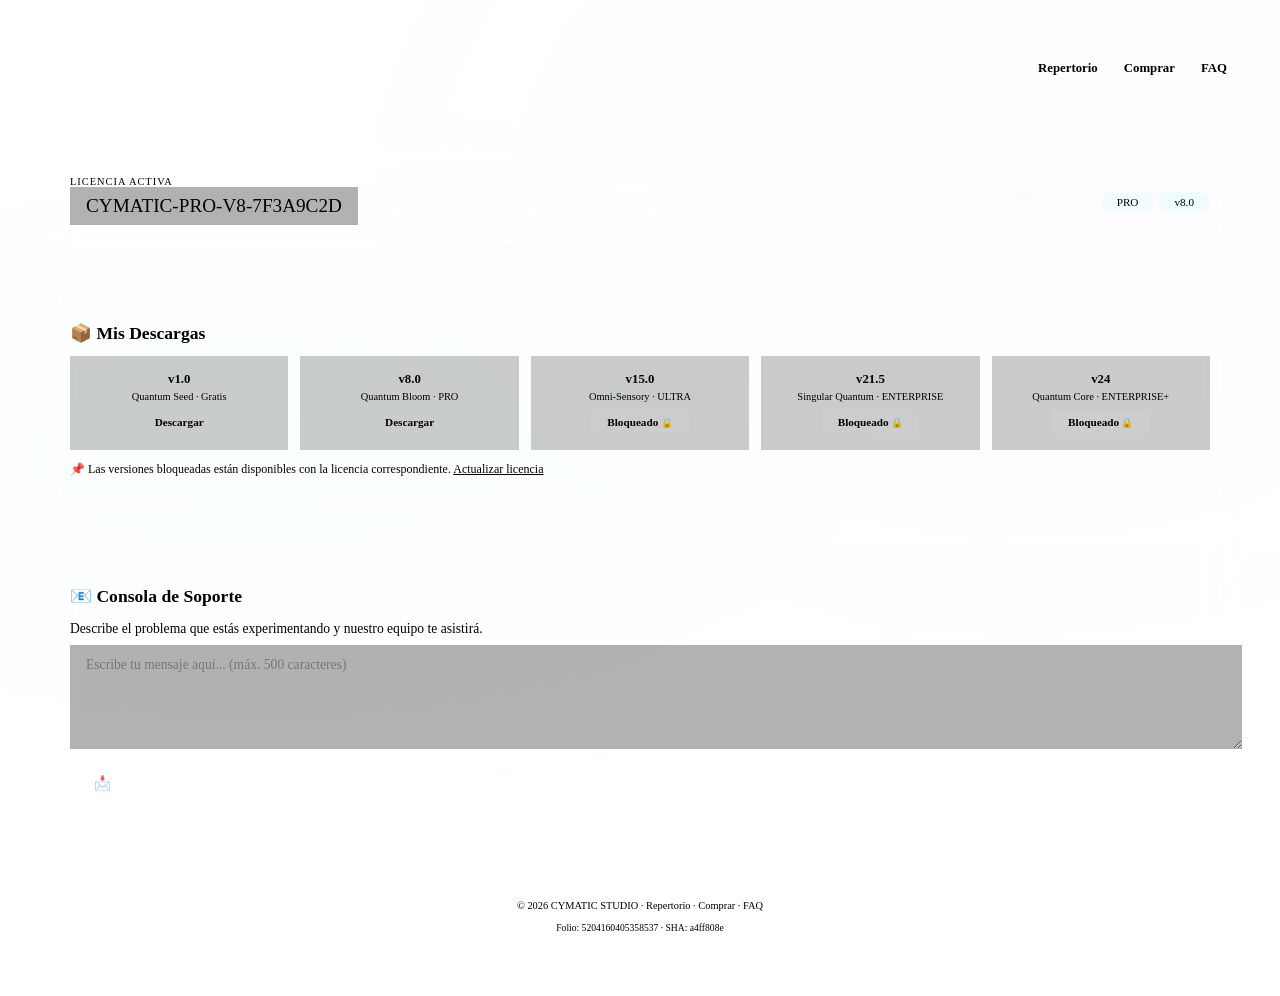
==== dashboard.html @ 0792c875 "Add initial dashboard HTML structure" ====
<!DOCTYPE html>
<html lang="es">
<head>
    <meta charset="UTF-8">
    <meta name="viewport" content="width=device-width, initial-scale=1.0">
    <meta name="folio" content="5204160405358537">
    <meta name="sha" content="a4ff808e">
    <meta name="trace" content="KRONOS-TRACE-PVA-5204160405358537-KRONOS-MT01JAAF">
    <title>CYMATIC STUDIO · Dashboard</title>
    <link rel="preconnect" href="https://fonts.googleapis.com">
    <link rel="preconnect" href="https://fonts.gstatic.com" crossorigin>
    <link href="https://fonts.googleapis.com/css2?family=Space+Grotesk:wght@400;600;700;800;900&family=JetBrains+Mono:wght@400;600;700&display=swap" rel="stylesheet">
    <link rel="stylesheet" href="assets/css/global.css">
    <style>
        body {
            background: var(--bg-primary);
            color: var(--text-primary);
            font-family: var(--font-sans);
            min-height: 100vh;
            padding: 40px 20px;
            display: flex;
            justify-content: center;
            align-items: flex-start;
        }
        .dashboard-container {
            max-width: 1200px;
            width: 100%;
            position: relative;
            z-index: 2;
        }
        body::before {
            content: '';
            position: fixed;
            inset: 0;
            z-index: 0;
            background:
                radial-gradient(ellipse at 20% 50%, rgba(0, 255, 204, 0.02) 0%, transparent 60%),
                radial-gradient(ellipse at 80% 20%, rgba(168, 85, 247, 0.02) 0%, transparent 50%);
            pointer-events: none;
        }
        .header {
            display: flex;
            justify-content: space-between;
            align-items: center;
            flex-wrap: wrap;
            gap: var(--space-md);
            margin-bottom: 40px;
            border-bottom: 1px solid var(--border-color);
            padding-bottom: 20px;
        }
        .logo {
            font-family: var(--font-sans);
            font-size: 2.2rem;
            font-weight: 900;
            background: linear-gradient(135deg, var(--accent-cyan), var(--accent-purple));
            -webkit-background-clip: text;
            -webkit-text-fill-color: transparent;
            letter-spacing: -0.5px;
        }
        .logo small {
            font-size: 0.7rem;
            font-weight: 400;
            -webkit-text-fill-color: rgba(255, 255, 255, 0.3);
            margin-left: 8px;
        }
        .nav-links {
            display: flex;
            gap: var(--space-md);
            flex-wrap: wrap;
        }
        .nav-links a {
            color: var(--text-secondary);
            font-family: var(--font-mono);
            font-size: 0.8rem;
            font-weight: 600;
            text-decoration: none;
            padding: 6px 12px;
            border-radius: var(--radius-sm);
            border: 1px solid transparent;
            transition: var(--transition-fast);
        }
        .nav-links a:hover {
            color: var(--accent-cyan);
            border-color: var(--border-hover);
            background: rgba(0, 255, 204, 0.02);
        }
        .glass-card {
            background: var(--bg-card);
            backdrop-filter: blur(16px);
            border: 1px solid var(--border-color);
            border-radius: var(--radius-lg);
            padding: 28px 30px;
            box-shadow: var(--shadow-card);
            margin-bottom: 24px;
            transition: var(--transition-med);
        }
        .glass-card:hover {
            border-color: var(--border-hover);
            box-shadow: var(--shadow-glow);
        }
        .license-info {
            display: flex;
            justify-content: space-between;
            align-items: center;
            flex-wrap: wrap;
            gap: 16px;
        }
        .license-key {
            font-family: var(--font-mono);
            font-size: 1.2rem;
            color: var(--accent-cyan);
            background: rgba(0, 0, 0, 0.3);
            padding: 8px 16px;
            border-radius: var(--radius-md);
            border: 1px solid var(--border-color);
            word-break: break-all;
        }
        .license-badge {
            font-family: var(--font-mono);
            font-size: 0.7rem;
            padding: 4px 16px;
            border-radius: 40px;
            background: rgba(0, 255, 204, 0.05);
            border: 1px solid var(--accent-cyan);
            color: var(--accent-cyan);
        }
        .download-grid {
            display: grid;
            grid-template-columns: repeat(auto-fit, minmax(160px, 1fr));
            gap: 12px;
            margin-top: 12px;
        }
        .download-item {
            background: rgba(0, 0, 0, 0.2);
            border-radius: var(--radius-md);
            padding: 16px;
            text-align: center;
            border: 1px solid var(--border-color);
            transition: var(--transition-fast);
        }
        .download-item:hover {
            border-color: var(--border-hover);
        }
        .download-item .version-label {
            font-family: var(--font-mono);
            font-size: 0.8rem;
            font-weight: 700;
            color: var(--text-primary);
        }
        .download-item .version-desc {
            font-size: 0.65rem;
            color: var(--text-secondary);
            margin: 4px 0 8px;
        }
        .btn-download {
            padding: 6px 16px;
            background: linear-gradient(135deg, var(--accent-cyan), var(--accent-purple));
            border: none;
            border-radius: var(--radius-sm);
            color: #000;
            font-weight: 700;
            font-size: 0.7rem;
            cursor: pointer;
            transition: var(--transition-fast);
            text-decoration: none;
            display: inline-block;
            font-family: var(--font-mono);
        }
        .btn-download:hover {
            transform: scale(1.03);
            box-shadow: 0 0 20px rgba(0, 255, 204, 0.2);
        }
        .btn-download.locked {
            background: rgba(255, 255, 255, 0.03);
            color: var(--text-tertiary);
            cursor: not-allowed;
            border: 1px solid var(--border-color);
            pointer-events: none;
        }
        .btn-download.locked::after {
            content: ' 🔒';
            font-size: 0.6rem;
        }
        .support-area textarea {
            width: 100%;
            padding: 12px 16px;
            background: rgba(0, 0, 0, 0.3);
            border: 1px solid var(--border-color);
            border-radius: var(--radius-md);
            color: var(--text-primary);
            font-family: var(--font-mono);
            font-size: 0.85rem;
            resize: vertical;
            min-height: 80px;
            transition: var(--transition-fast);
        }
        .support-area textarea:focus {
            outline: none;
            border-color: var(--accent-cyan);
            box-shadow: 0 0 20px rgba(0, 255, 204, 0.02);
        }
        .btn-support {
            margin-top: 12px;
            padding: 10px 24px;
            background: linear-gradient(135deg, var(--accent-purple), var(--accent-magenta));
            border: none;
            border-radius: var(--radius-md);
            color: #fff;
            font-weight: 700;
            font-size: 0.85rem;
            cursor: pointer;
            transition: var(--transition-fast);
            font-family: var(--font-sans);
        }
        .btn-support:hover {
            transform: scale(1.02);
            box-shadow: 0 0 25px rgba(168, 85, 247, 0.2);
        }
        .footer {
            margin-top: 40px;
            padding-top: 20px;
            border-top: 1px solid var(--border-color);
            text-align: center;
            font-family: var(--font-mono);
            font-size: 0.65rem;
            color: var(--text-secondary);
        }
        .footer a {
            color: var(--accent-cyan);
            text-decoration: none;
        }
        .footer a:hover {
            text-decoration: underline;
        }
        @media (max-width: 768px) {
            .license-info {
                flex-direction: column;
                align-items: stretch;
            }
            .download-grid {
                grid-template-columns: 1fr 1fr;
            }
        }
        @media (max-width: 480px) {
            .download-grid {
                grid-template-columns: 1fr;
            }
        }
    </style>
</head>
<body>

    <div class="dashboard-container">

        <!-- HEADER -->
        <header class="header">
            <div class="logo">CYMATIC <small>DASHBOARD</small></div>
            <nav class="nav-links">
                <a href="index.html">Repertorio</a>
                <a href="checkout.html">Comprar</a>
                <a href="faq.html">FAQ</a>
            </nav>
        </header>

        <!-- LICENCIA ACTIVA -->
        <div class="glass-card">
            <div class="license-info">
                <div>
                    <div style="font-size:0.65rem; color:var(--text-tertiary); text-transform:uppercase; letter-spacing:1px; font-family:var(--font-mono);">Licencia activa</div>
                    <div class="license-key" id="licenseDisplay">CYMATIC-PRO-V8-7F3A9C2D</div>
                </div>
                <div>
                    <span class="license-badge" id="licenseTier">PRO</span>
                    <span class="license-badge" style="border-color:var(--accent-purple); color:var(--accent-purple);" id="licenseVersion">v8.0</span>
                </div>
            </div>
        </div>

        <!-- DESCARGA DE VERSIONES -->
        <div class="glass-card">
            <h3 style="font-size:1.1rem; font-weight:700; margin-bottom:8px;">📦 Mis Descargas</h3>
            <div class="download-grid">
                <div class="download-item">
                    <div class="version-label">v1.0</div>
                    <div class="version-desc">Quantum Seed · Gratis</div>
                    <a href="versions/cymatic_v1.0.html" class="btn-download" target="_blank">Descargar</a>
                </div>
                <div class="download-item">
                    <div class="version-label">v8.0</div>
                    <div class="version-desc">Quantum Bloom · PRO</div>
                    <a href="versions/cymatic_v8.0.html" class="btn-download" target="_blank">Descargar</a>
                </div>
                <div class="download-item">
                    <div class="version-label">v15.0</div>
                    <div class="version-desc">Omni-Sensory · ULTRA</div>
                    <button class="btn-download locked">Bloqueado</button>
                </div>
                <div class="download-item">
                    <div class="version-label">v21.5</div>
                    <div class="version-desc">Singular Quantum · ENTERPRISE</div>
                    <button class="btn-download locked">Bloqueado</button>
                </div>
                <div class="download-item" style="border-color:rgba(240,160,48,0.2);">
                    <div class="version-label">v24</div>
                    <div class="version-desc">Quantum Core · ENTERPRISE+</div>
                    <button class="btn-download locked">Bloqueado</button>
                </div>
            </div>
            <p style="color:var(--text-tertiary); font-size:0.75rem; margin-top:12px;">📌 Las versiones bloqueadas están disponibles con la licencia correspondiente. <a href="checkout.html" style="color:var(--accent-cyan);">Actualizar licencia</a></p>
        </div>

        <!-- SOPORTE -->
        <div class="glass-card support-area">
            <h3 style="font-size:1.1rem; font-weight:700; margin-bottom:8px;">📧 Consola de Soporte</h3>
            <p style="color:var(--text-secondary); font-size:0.85rem; margin-bottom:8px;">Describe el problema que estás experimentando y nuestro equipo te asistirá.</p>
            <textarea placeholder="Escribe tu mensaje aquí... (máx. 500 caracteres)" maxlength="500"></textarea>
            <button class="btn-support" onclick="enviarReporte()">📩 Enviar reporte</button>
        </div>

        <!-- FOOTER -->
        <footer class="footer">
            <p>© 2026 CYMATIC STUDIO · <a href="index.html">Repertorio</a> · <a href="checkout.html">Comprar</a> · <a href="faq.html">FAQ</a></p>
            <div style="margin-top:4px; font-size:0.6rem; color:var(--text-tertiary);">Folio: 5204160405358537 · SHA: a4ff808e</div>
        </footer>

    </div>

    <script>
        // Simulación de licencia desde URL o localStorage
        (function() {
            const params = new URLSearchParams(window.location.search);
            let lic = params.get('licencia') || localStorage.getItem('cymatic_licencia') || 'CYMATIC-PRO-V8-7F3A9C2D';
            document.getElementById('licenseDisplay').textContent = lic;
            localStorage.setItem('cymatic_licencia', lic);

            // Extraer tier y versión (simulado)
            let tier = 'PRO', version = 'v8.0';
            if (lic.startsWith('CYMATIC-ULTRA')) { tier = 'ULTRA'; version = 'v15.0'; }
            else if (lic.startsWith('CYMATIC-ENT')) { tier = 'ENTERPRISE'; version = 'v21.5'; }
            else if (lic.startsWith('CYMATIC-PERS')) { tier = 'PERSONAL'; version = 'v3.0'; }
            document.getElementById('licenseTier').textContent = tier;
            document.getElementById('licenseVersion').textContent = version;
        })();

        function enviarReporte() {
            const textarea = document.querySelector('.support-area textarea');
            const msg = textarea.value.trim();
            if (!msg) {
                alert('Por favor, escribe un mensaje antes de enviar.');
                return;
            }
            alert('✅ Reporte enviado correctamente.\n\nNuestro equipo te responderá en menos de 24 horas.\n\nMensaje: ' + msg);
            textarea.value = '';
            // Aquí se podría integrar con un backend real
        }
        window.enviarReporte = enviarReporte;
    </script>

</body>
</html>
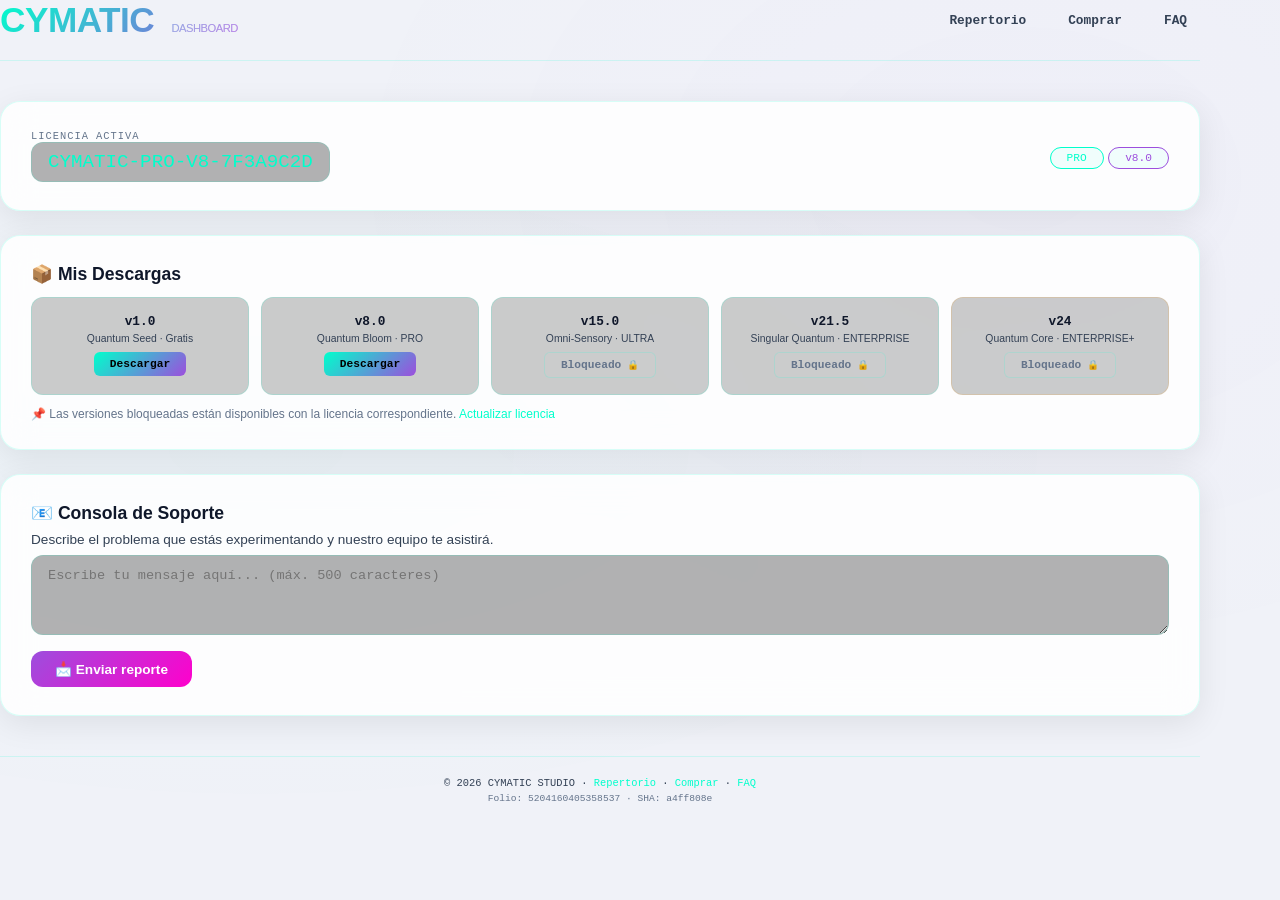
==== commit 799d5152: "Update dashboard.html" ====
--- a/dashboard.html
+++ b/dashboard.html
@@ -12,6 +12,18 @@
     <link href="https://fonts.googleapis.com/css2?family=Space+Grotesk:wght@400;600;700;800;900&family=JetBrains+Mono:wght@400;600;700&display=swap" rel="stylesheet">
     <link rel="stylesheet" href="assets/css/global.css">
     <style>
+        <!-- SECCIÓN DE SEGURIDAD -->
+<div class="glass-card">
+    <h3 style="font-size:1.1rem; font-weight:700; margin-bottom:8px;">🔐 Integridad Criptográfica</h3>
+    <div style="display:flex; flex-direction:column; gap:8px;">
+        <div>
+            <span style="font-size:0.65rem; color:var(--text-tertiary); text-transform:uppercase;">SHA-256 del archivo actual</span>
+            <div style="font-family:var(--font-mono); font-size:0.75rem; color:var(--accent-cyan); word-break:break-all; background:rgba(0,0,0,0.2); padding:8px 12px; border-radius:var(--radius-sm); margin-top:4px;" id="fileHash">Calculando...</div>
+        </div>
+        <button class="btn-download" onclick="verificarIntegridad()" style="background:linear-gradient(135deg,var(--accent-cyan),var(--accent-purple)); color:#000; border:none; padding:8px; border-radius:var(--radius-sm); cursor:pointer; font-weight:700;">🔍 Verificar Integridad</button>
+        <div id="integrityResult" style="font-size:0.8rem; margin-top:4px;"></div>
+    </div>
+</div>
         body {
             background: var(--bg-primary);
             color: var(--text-primary);
--- a/assets/css/global.css
+++ b/assets/css/global.css
@@ -0,0 +1,421 @@
+/* ============================================================
+   CYMATIC STUDIO v24 · GLOBAL STYLES
+   Variables CSS, reset, tipografías y estilos base.
+   ============================================================ */
+
+/* ----- 1. VARIABLES CSS (Sistema de Diseño) ----- */
+:root {
+    /* Paleta de colores neón (cuántica) */
+    --accent-cyan: #00ffcc;
+    --accent-magenta: #ff00cc;
+    --accent-purple: #9d4edd;
+    --accent-gold: #f0a030;
+    --accent-red: #ff4d6d;
+    --accent-green: #44dd88;
+
+    /* Fondo y texto (tema oscuro por defecto) */
+    --bg-primary: #020308;
+    --bg-secondary: #0a0d1a;
+    --bg-tertiary: #111624;
+    --bg-card: rgba(4, 7, 16, 0.75);
+    --text-primary: #f0f4f8;
+    --text-secondary: #94a3b8;
+    --text-tertiary: #475569;
+    --text-inverse: #020308;
+
+    /* Fronteras y sombras */
+    --border-color: rgba(0, 255, 204, 0.08);
+    --border-hover: rgba(0, 255, 204, 0.25);
+    --shadow-card: 0 8px 32px rgba(0, 0, 0, 0.8), 0 0 20px rgba(0, 255, 204, 0.02);
+    --shadow-glow: 0 0 60px rgba(0, 255, 204, 0.06);
+    --shadow-elevated: 0 20px 60px rgba(0, 0, 0, 0.9);
+
+    /* Espaciado (escala 4px) */
+    --space-xs: 4px;
+    --space-sm: 8px;
+    --space-md: 16px;
+    --space-lg: 24px;
+    --space-xl: 32px;
+    --space-2xl: 48px;
+    --space-3xl: 64px;
+    --space-4xl: 96px;
+
+    /* Radios */
+    --radius-sm: 6px;
+    --radius-md: 12px;
+    --radius-lg: 20px;
+    --radius-xl: 28px;
+    --radius-full: 9999px;
+
+    /* Tipografía */
+    --font-sans: 'Space Grotesk', -apple-system, BlinkMacSystemFont, sans-serif;
+    --font-mono: 'JetBrains Mono', 'Courier New', monospace;
+
+    /* Transiciones */
+    --transition-fast: 0.15s cubic-bezier(0.16, 1, 0.3, 1);
+    --transition-med: 0.3s cubic-bezier(0.16, 1, 0.3, 1);
+    --transition-slow: 0.5s cubic-bezier(0.16, 1, 0.3, 1);
+
+    /* Z-index */
+    --z-base: 1;
+    --z-hud: 2;
+    --z-dropdown: 10;
+    --z-tooltip: 20;
+    --z-modal: 30;
+    --z-toast: 40;
+    --z-cursor: 9999;
+}
+
+/* ----- 2. RESET GLOBAL ----- */
+*,
+*::before,
+*::after {
+    margin: 0;
+    padding: 0;
+    box-sizing: border-box;
+    -webkit-font-smoothing: antialiased;
+    -moz-osx-font-smoothing: grayscale;
+    text-rendering: optimizeLegibility;
+}
+
+html,
+body {
+    width: 100%;
+    min-height: 100vh;
+    background: var(--bg-primary);
+    color: var(--text-primary);
+    font-family: var(--font-sans);
+    overflow-x: hidden;
+}
+
+a {
+    text-decoration: none;
+    color: inherit;
+}
+
+button {
+    font-family: inherit;
+}
+
+/* ----- 3. TIPOGRAFÍA ----- */
+h1,
+.h1 {
+    font-size: 2.5rem;
+    font-weight: 800;
+    line-height: 1.1;
+    letter-spacing: -0.02em;
+}
+h2,
+.h2 {
+    font-size: 2rem;
+    font-weight: 700;
+    line-height: 1.15;
+    letter-spacing: -0.01em;
+}
+h3,
+.h3 {
+    font-size: 1.5rem;
+    font-weight: 700;
+    line-height: 1.2;
+}
+h4,
+.h4 {
+    font-size: 1.25rem;
+    font-weight: 600;
+    line-height: 1.25;
+}
+h5,
+.h5 {
+    font-size: 1rem;
+    font-weight: 600;
+    line-height: 1.3;
+}
+h6,
+.h6 {
+    font-size: 0.875rem;
+    font-weight: 600;
+    line-height: 1.4;
+    text-transform: uppercase;
+    letter-spacing: 0.05em;
+}
+
+/* Utilidades de texto */
+.text-xs {
+    font-size: 0.6rem;
+    line-height: 1.4;
+}
+.text-sm {
+    font-size: 0.75rem;
+    line-height: 1.5;
+}
+.text-base {
+    font-size: 0.9rem;
+    line-height: 1.6;
+}
+.text-lg {
+    font-size: 1.05rem;
+    line-height: 1.6;
+}
+.text-xl {
+    font-size: 1.2rem;
+    line-height: 1.6;
+}
+.text-2xl {
+    font-size: 1.5rem;
+    line-height: 1.4;
+}
+.text-3xl {
+    font-size: 2rem;
+    line-height: 1.2;
+}
+.text-4xl {
+    font-size: 2.5rem;
+    line-height: 1.1;
+}
+
+.text-mono {
+    font-family: var(--font-mono);
+}
+.text-muted {
+    color: var(--text-secondary);
+}
+.text-dim {
+    color: var(--text-tertiary);
+}
+.text-cyan {
+    color: var(--accent-cyan);
+}
+.text-magenta {
+    color: var(--accent-magenta);
+}
+.text-purple {
+    color: var(--accent-purple);
+}
+.text-gold {
+    color: var(--accent-gold);
+}
+.text-red {
+    color: var(--accent-red);
+}
+.text-green {
+    color: var(--accent-green);
+}
+.text-center {
+    text-align: center;
+}
+.text-right {
+    text-align: right;
+}
+.text-left {
+    text-align: left;
+}
+.text-uppercase {
+    text-transform: uppercase;
+}
+.text-lowercase {
+    text-transform: lowercase;
+}
+.text-capitalize {
+    text-transform: capitalize;
+}
+.text-truncate {
+    overflow: hidden;
+    text-overflow: ellipsis;
+    white-space: nowrap;
+}
+
+/* ----- 4. UTILIDADES DE LAYOUT ----- */
+.flex {
+    display: flex;
+}
+.flex-col {
+    flex-direction: column;
+}
+.flex-row {
+    flex-direction: row;
+}
+.flex-wrap {
+    flex-wrap: wrap;
+}
+.flex-1 {
+    flex: 1;
+}
+.flex-grow {
+    flex-grow: 1;
+}
+.flex-shrink-0 {
+    flex-shrink: 0;
+}
+
+.items-center {
+    align-items: center;
+}
+.items-start {
+    align-items: flex-start;
+}
+.items-end {
+    align-items: flex-end;
+}
+.items-stretch {
+    align-items: stretch;
+}
+
+.justify-center {
+    justify-content: center;
+}
+.justify-start {
+    justify-content: flex-start;
+}
+.justify-end {
+    justify-content: flex-end;
+}
+.justify-between {
+    justify-content: space-between;
+}
+.justify-around {
+    justify-content: space-around;
+}
+.justify-evenly {
+    justify-content: space-evenly;
+}
+
+.grid {
+    display: grid;
+}
+.grid-cols-1 {
+    grid-template-columns: 1fr;
+}
+.grid-cols-2 {
+    grid-template-columns: 1fr 1fr;
+}
+.grid-cols-3 {
+    grid-template-columns: 1fr 1fr 1fr;
+}
+.grid-cols-4 {
+    grid-template-columns: 1fr 1fr 1fr 1fr;
+}
+
+.gap-xs {
+    gap: var(--space-xs);
+}
+.gap-sm {
+    gap: var(--space-sm);
+}
+.gap-md {
+    gap: var(--space-md);
+}
+.gap-lg {
+    gap: var(--space-lg);
+}
+.gap-xl {
+    gap: var(--space-xl);
+}
+.gap-2xl {
+    gap: var(--space-2xl);
+}
+
+.w-full {
+    width: 100%;
+}
+.h-full {
+    height: 100%;
+}
+.min-h-screen {
+    min-height: 100vh;
+}
+.max-w-full {
+    max-width: 100%;
+}
+
+.relative {
+    position: relative;
+}
+.absolute {
+    position: absolute;
+}
+.fixed {
+    position: fixed;
+}
+.sticky {
+    position: sticky;
+}
+
+.overflow-hidden {
+    overflow: hidden;
+}
+.overflow-auto {
+    overflow: auto;
+}
+.overflow-y-auto {
+    overflow-y: auto;
+}
+.overflow-x-auto {
+    overflow-x: auto;
+}
+
+/* ----- 5. SCROLLBAR PERSONALIZADA ----- */
+::-webkit-scrollbar {
+    width: 4px;
+    height: 4px;
+}
+::-webkit-scrollbar-track {
+    background: transparent;
+}
+::-webkit-scrollbar-thumb {
+    background: var(--text-tertiary);
+    border-radius: var(--radius-full);
+}
+::-webkit-scrollbar-thumb:hover {
+    background: var(--accent-cyan);
+}
+* {
+    scrollbar-width: thin;
+    scrollbar-color: var(--text-tertiary) transparent;
+}
+
+/* ----- 6. ACCESIBILIDAD ----- */
+:focus-visible {
+    outline: 2px solid var(--accent-cyan);
+    outline-offset: 2px;
+    border-radius: var(--radius-sm);
+}
+
+/* ----- 7. TEMA CLARO (prefers-color-scheme) ----- */
+@media (prefers-color-scheme: light) {
+    :root:not(.theme-dark) {
+        --bg-primary: #f0f2f8;
+        --bg-secondary: #e2e8f0;
+        --bg-tertiary: #cbd5e1;
+        --bg-card: rgba(255, 255, 255, 0.85);
+        --text-primary: #0f172a;
+        --text-secondary: #334155;
+        --text-tertiary: #64748b;
+        --border-color: rgba(0, 255, 204, 0.15);
+        --border-hover: rgba(0, 255, 204, 0.4);
+        --shadow-card: 0 8px 32px rgba(0, 0, 0, 0.08);
+        --shadow-glow: 0 0 40px rgba(0, 255, 204, 0.08);
+        --shadow-elevated: 0 20px 60px rgba(0, 0, 0, 0.12);
+    }
+}
+
+/* ----- 8. ALTO CONTRASTE (accesibilidad) ----- */
+body.high-contrast {
+    --bg-primary: #000000;
+    --bg-secondary: #000000;
+    --bg-tertiary: #000000;
+    --bg-card: #000000;
+    --text-primary: #ffffff;
+    --text-secondary: #ffffff;
+    --text-tertiary: #ffffff;
+    --border-color: #ffffff;
+    --border-hover: #ffffff;
+    --shadow-card: none;
+    --shadow-glow: none;
+    --shadow-elevated: none;
+    --accent-cyan: #00ffff;
+    --accent-magenta: #ff00ff;
+    --accent-purple: #bb88ff;
+    --accent-gold: #ffcc00;
+    --accent-red: #ff6666;
+    --accent-green: #66ff88;
+}
